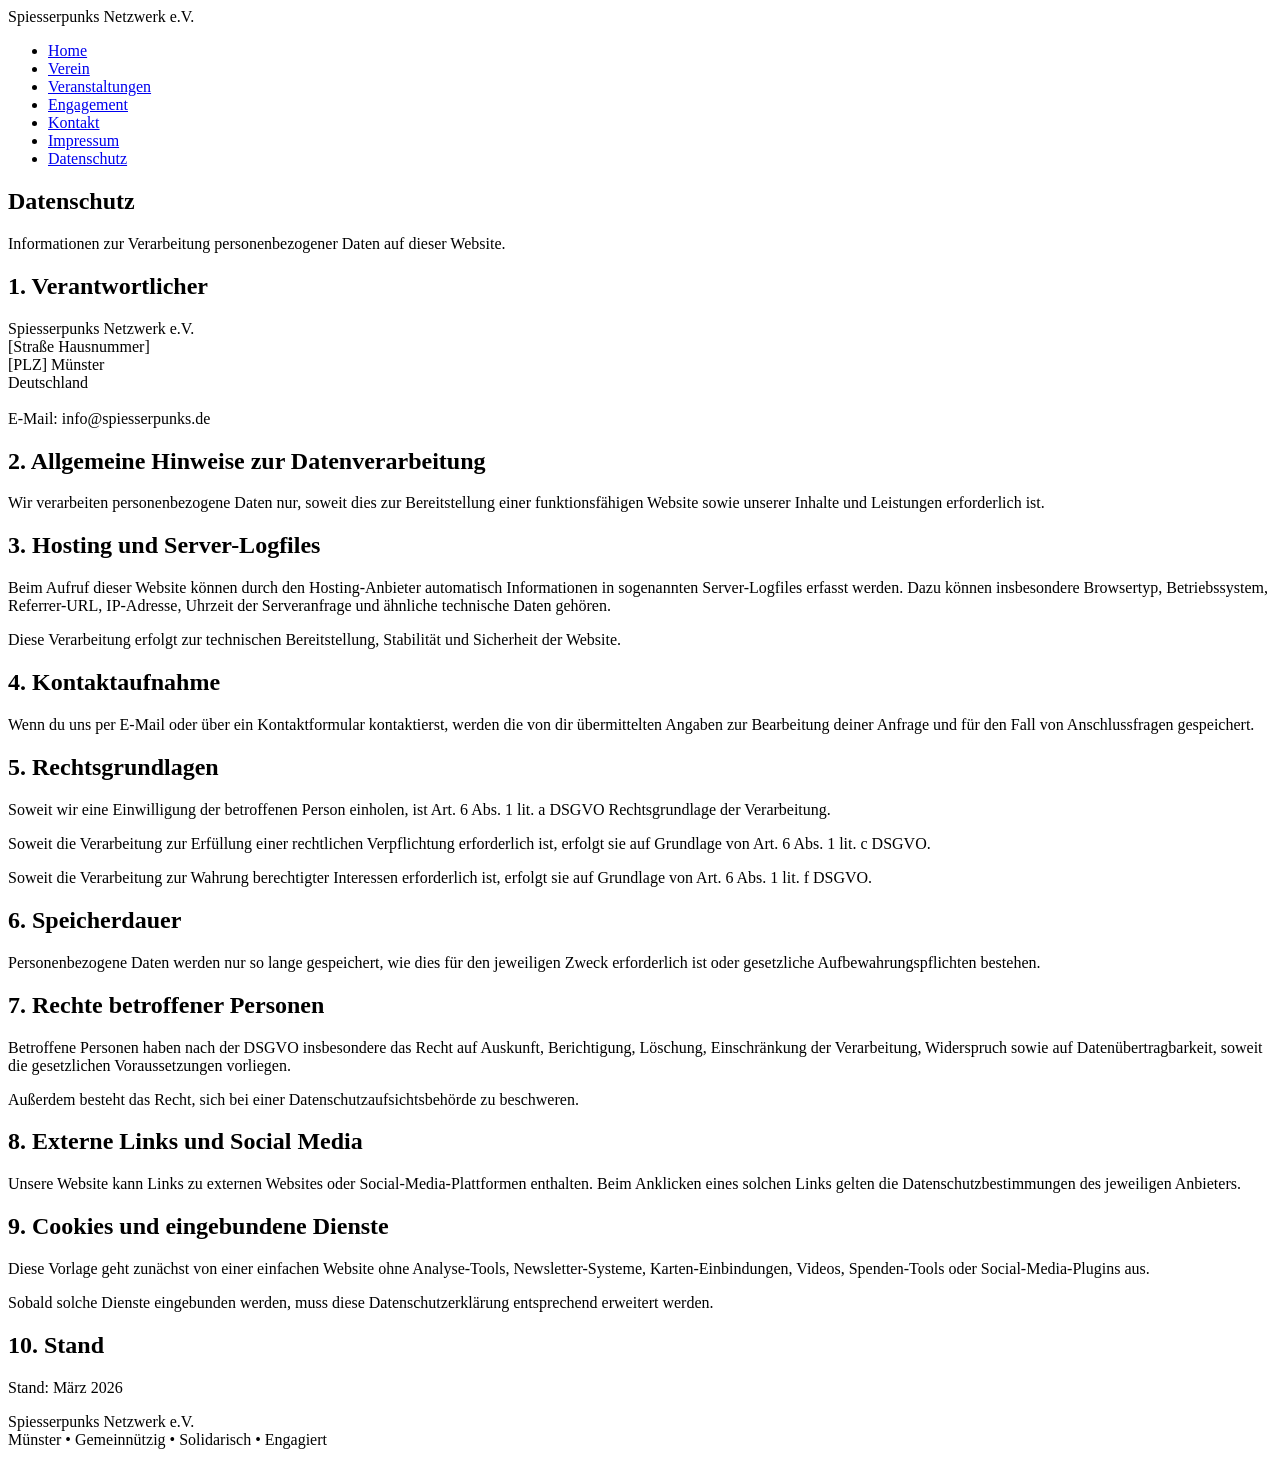
==== datenschutz.html @ 6582693a "Add files via upload" ====
<!DOCTYPE html>
<html lang="de">
<head>
  <meta charset="UTF-8">
  <meta name="viewport" content="width=device-width, initial-scale=1.0">
  <title>Datenschutz | Spiesserpunks Netzwerk e.V.</title>
  <link rel="preconnect" href="https://fonts.googleapis.com">
  <link rel="preconnect" href="https://fonts.gstatic.com" crossorigin>
  <link href="https://fonts.googleapis.com/css2?family=Bebas+Neue&family=Special+Elite&display=swap" rel="stylesheet">
  <link rel="stylesheet" href="css/style.css">
</head>
<body>
<header class="site-header">
  <nav class="site-nav">
    <div class="logo">Spiesserpunks Netzwerk e.V.</div>
    <ul class="nav-links">
      <li><a href="index.html">Home</a></li>
      <li><a href="verein.html">Verein</a></li>
      <li><a href="events.html">Veranstaltungen</a></li>
      <li><a href="projekte.html">Engagement</a></li>
      <li><a href="kontakt.html">Kontakt</a></li>
      <li><a href="impressum.html">Impressum</a></li>
      <li><a class="active" href="datenschutz.html">Datenschutz</a></li>
    </ul>
  </nav>
</header>
<section class="page-header"><h1 class="page-title">Datenschutz</h1><div class="page-intro"><p>Informationen zur Verarbeitung personenbezogener Daten auf dieser Website.</p></div></section><section class="content-section"><div class="info-box"><h2>1. Verantwortlicher</h2><p>Spiesserpunks Netzwerk e.V.<br>[Straße Hausnummer]<br>[PLZ] Münster<br>Deutschland<br><br>E-Mail: info@spiesserpunks.de</p><h2>2. Allgemeine Hinweise zur Datenverarbeitung</h2><p>Wir verarbeiten personenbezogene Daten nur, soweit dies zur Bereitstellung einer funktionsfähigen Website sowie unserer Inhalte und Leistungen erforderlich ist.</p><h2>3. Hosting und Server-Logfiles</h2><p>Beim Aufruf dieser Website können durch den Hosting-Anbieter automatisch Informationen in sogenannten Server-Logfiles erfasst werden. Dazu können insbesondere Browsertyp, Betriebssystem, Referrer-URL, IP-Adresse, Uhrzeit der Serveranfrage und ähnliche technische Daten gehören.</p><p>Diese Verarbeitung erfolgt zur technischen Bereitstellung, Stabilität und Sicherheit der Website.</p><h2>4. Kontaktaufnahme</h2><p>Wenn du uns per E-Mail oder über ein Kontaktformular kontaktierst, werden die von dir übermittelten Angaben zur Bearbeitung deiner Anfrage und für den Fall von Anschlussfragen gespeichert.</p><h2>5. Rechtsgrundlagen</h2><p>Soweit wir eine Einwilligung der betroffenen Person einholen, ist Art. 6 Abs. 1 lit. a DSGVO Rechtsgrundlage der Verarbeitung.</p><p>Soweit die Verarbeitung zur Erfüllung einer rechtlichen Verpflichtung erforderlich ist, erfolgt sie auf Grundlage von Art. 6 Abs. 1 lit. c DSGVO.</p><p>Soweit die Verarbeitung zur Wahrung berechtigter Interessen erforderlich ist, erfolgt sie auf Grundlage von Art. 6 Abs. 1 lit. f DSGVO.</p><h2>6. Speicherdauer</h2><p>Personenbezogene Daten werden nur so lange gespeichert, wie dies für den jeweiligen Zweck erforderlich ist oder gesetzliche Aufbewahrungspflichten bestehen.</p><h2>7. Rechte betroffener Personen</h2><p>Betroffene Personen haben nach der DSGVO insbesondere das Recht auf Auskunft, Berichtigung, Löschung, Einschränkung der Verarbeitung, Widerspruch sowie auf Datenübertragbarkeit, soweit die gesetzlichen Voraussetzungen vorliegen.</p><p>Außerdem besteht das Recht, sich bei einer Datenschutzaufsichtsbehörde zu beschweren.</p><h2>8. Externe Links und Social Media</h2><p>Unsere Website kann Links zu externen Websites oder Social-Media-Plattformen enthalten. Beim Anklicken eines solchen Links gelten die Datenschutzbestimmungen des jeweiligen Anbieters.</p><h2>9. Cookies und eingebundene Dienste</h2><p>Diese Vorlage geht zunächst von einer einfachen Website ohne Analyse-Tools, Newsletter-Systeme, Karten-Einbindungen, Videos, Spenden-Tools oder Social-Media-Plugins aus.</p><p>Sobald solche Dienste eingebunden werden, muss diese Datenschutzerklärung entsprechend erweitert werden.</p><h2>10. Stand</h2><p>Stand: März 2026</p></div></section>
<footer class="site-footer">
  Spiesserpunks Netzwerk e.V.<br>
  Münster • Gemeinnützig • Solidarisch • Engagiert
</footer>
</body>
</html>
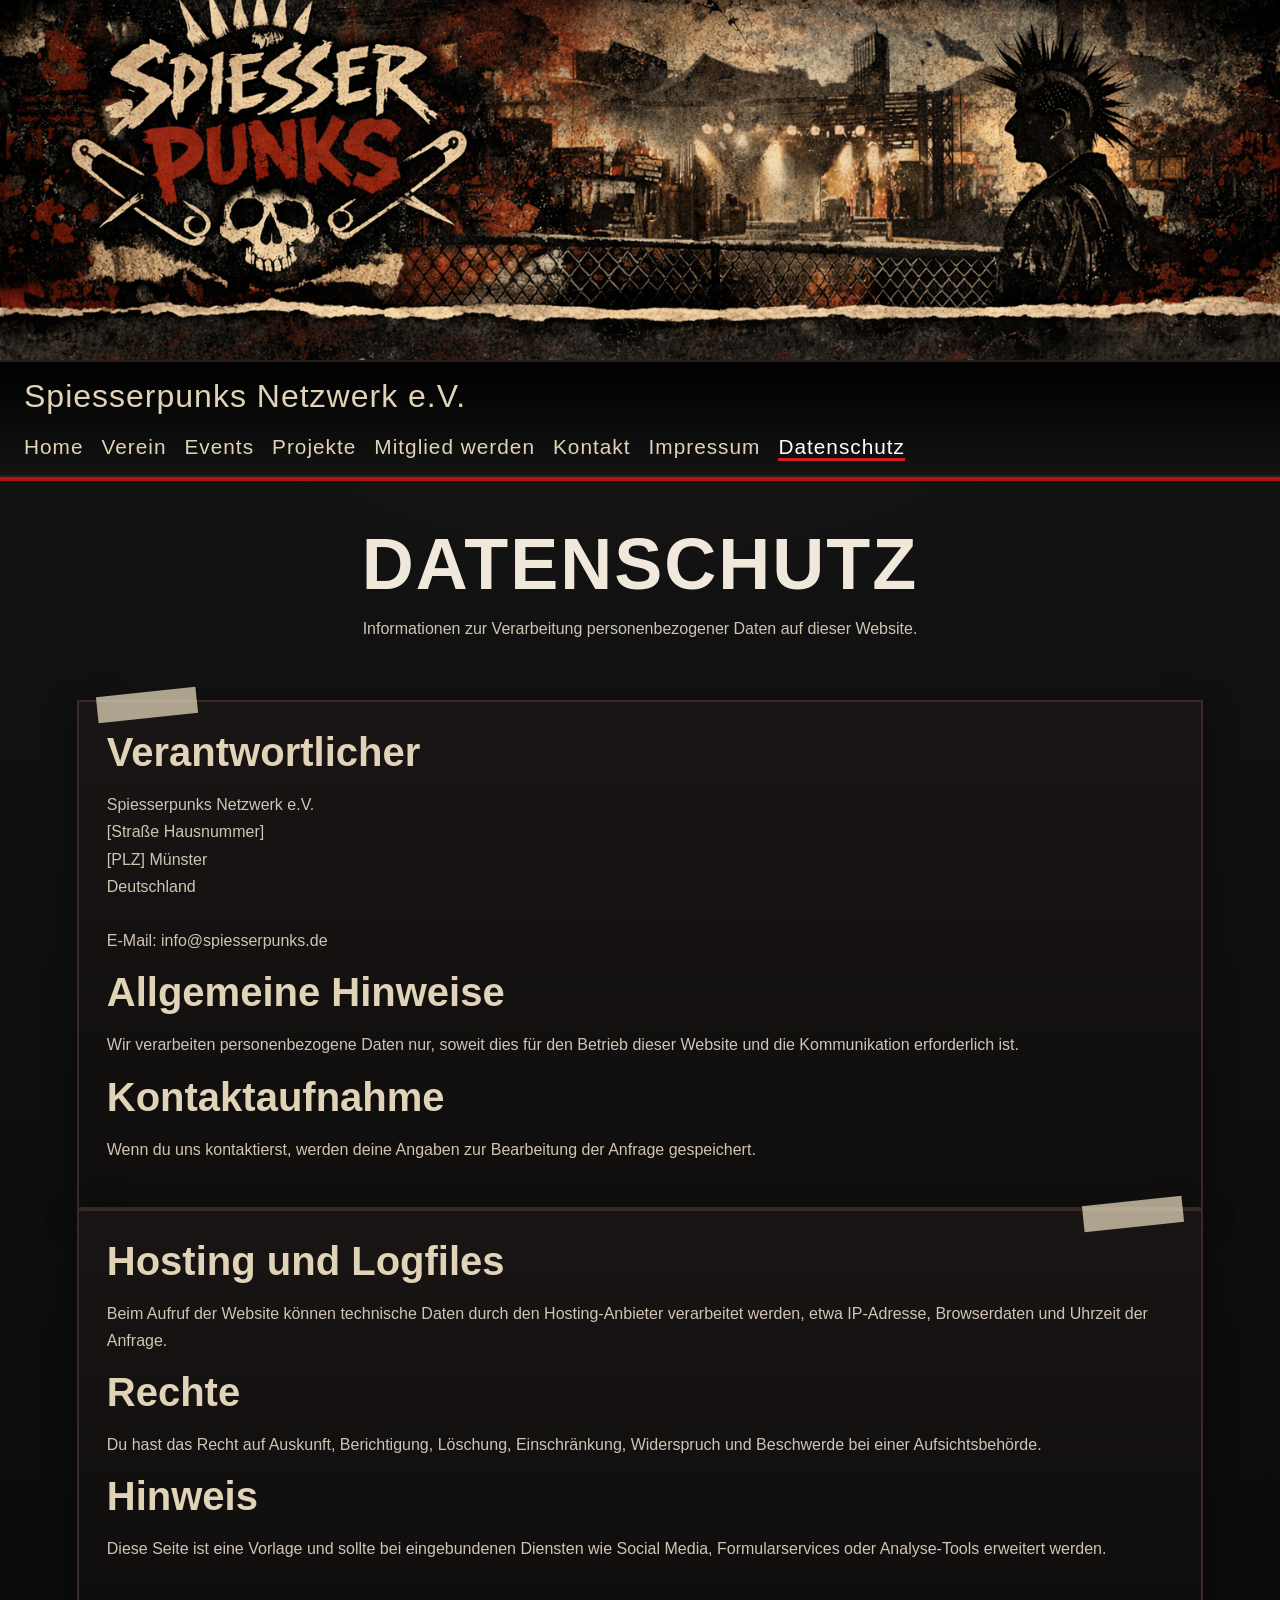
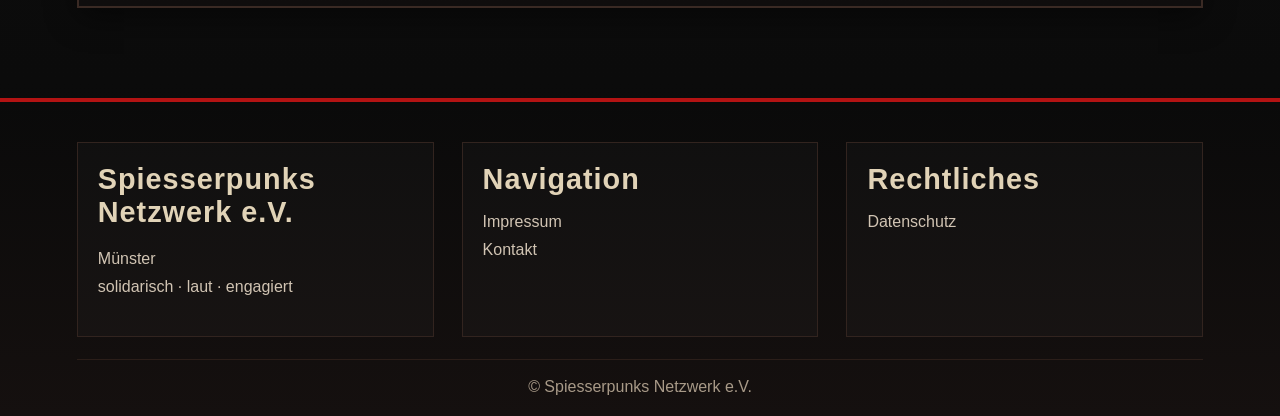
==== commit fe5f35d3: "Update datenschutz.html" ====
--- a/datenschutz.html
+++ b/datenschutz.html
@@ -4,30 +4,107 @@
   <meta charset="UTF-8">
   <meta name="viewport" content="width=device-width, initial-scale=1.0">
   <title>Datenschutz | Spiesserpunks Netzwerk e.V.</title>
+  <meta name="description" content="Datenschutz vom Spiesserpunks Netzwerk e.V.">
   <link rel="preconnect" href="https://fonts.googleapis.com">
   <link rel="preconnect" href="https://fonts.gstatic.com" crossorigin>
   <link href="https://fonts.googleapis.com/css2?family=Bebas+Neue&family=Special+Elite&display=swap" rel="stylesheet">
   <link rel="stylesheet" href="css/style.css">
 </head>
 <body>
-<header class="site-header">
-  <nav class="site-nav">
-    <div class="logo">Spiesserpunks Netzwerk e.V.</div>
-    <ul class="nav-links">
+
+<header class="punk-header small-header">
+  <div class="header-image-only">
+    <img src="images/spiesserpunks-header.png" alt="Spiesserpunks Netzwerk Header">
+  </div>
+
+  <nav class="top-nav">
+    <div class="logo-text">Spiesserpunks Netzwerk e.V.</div>
+    <ul>
       <li><a href="index.html">Home</a></li>
       <li><a href="verein.html">Verein</a></li>
-      <li><a href="events.html">Veranstaltungen</a></li>
-      <li><a href="projekte.html">Engagement</a></li>
+      <li><a href="events.html">Events</a></li>
+      <li><a href="projekte.html">Projekte</a></li>
+      <li><a href="mitglied-werden.html">Mitglied werden</a></li>
       <li><a href="kontakt.html">Kontakt</a></li>
       <li><a href="impressum.html">Impressum</a></li>
       <li><a class="active" href="datenschutz.html">Datenschutz</a></li>
     </ul>
   </nav>
 </header>
-<section class="page-header"><h1 class="page-title">Datenschutz</h1><div class="page-intro"><p>Informationen zur Verarbeitung personenbezogener Daten auf dieser Website.</p></div></section><section class="content-section"><div class="info-box"><h2>1. Verantwortlicher</h2><p>Spiesserpunks Netzwerk e.V.<br>[Straße Hausnummer]<br>[PLZ] Münster<br>Deutschland<br><br>E-Mail: info@spiesserpunks.de</p><h2>2. Allgemeine Hinweise zur Datenverarbeitung</h2><p>Wir verarbeiten personenbezogene Daten nur, soweit dies zur Bereitstellung einer funktionsfähigen Website sowie unserer Inhalte und Leistungen erforderlich ist.</p><h2>3. Hosting und Server-Logfiles</h2><p>Beim Aufruf dieser Website können durch den Hosting-Anbieter automatisch Informationen in sogenannten Server-Logfiles erfasst werden. Dazu können insbesondere Browsertyp, Betriebssystem, Referrer-URL, IP-Adresse, Uhrzeit der Serveranfrage und ähnliche technische Daten gehören.</p><p>Diese Verarbeitung erfolgt zur technischen Bereitstellung, Stabilität und Sicherheit der Website.</p><h2>4. Kontaktaufnahme</h2><p>Wenn du uns per E-Mail oder über ein Kontaktformular kontaktierst, werden die von dir übermittelten Angaben zur Bearbeitung deiner Anfrage und für den Fall von Anschlussfragen gespeichert.</p><h2>5. Rechtsgrundlagen</h2><p>Soweit wir eine Einwilligung der betroffenen Person einholen, ist Art. 6 Abs. 1 lit. a DSGVO Rechtsgrundlage der Verarbeitung.</p><p>Soweit die Verarbeitung zur Erfüllung einer rechtlichen Verpflichtung erforderlich ist, erfolgt sie auf Grundlage von Art. 6 Abs. 1 lit. c DSGVO.</p><p>Soweit die Verarbeitung zur Wahrung berechtigter Interessen erforderlich ist, erfolgt sie auf Grundlage von Art. 6 Abs. 1 lit. f DSGVO.</p><h2>6. Speicherdauer</h2><p>Personenbezogene Daten werden nur so lange gespeichert, wie dies für den jeweiligen Zweck erforderlich ist oder gesetzliche Aufbewahrungspflichten bestehen.</p><h2>7. Rechte betroffener Personen</h2><p>Betroffene Personen haben nach der DSGVO insbesondere das Recht auf Auskunft, Berichtigung, Löschung, Einschränkung der Verarbeitung, Widerspruch sowie auf Datenübertragbarkeit, soweit die gesetzlichen Voraussetzungen vorliegen.</p><p>Außerdem besteht das Recht, sich bei einer Datenschutzaufsichtsbehörde zu beschweren.</p><h2>8. Externe Links und Social Media</h2><p>Unsere Website kann Links zu externen Websites oder Social-Media-Plattformen enthalten. Beim Anklicken eines solchen Links gelten die Datenschutzbestimmungen des jeweiligen Anbieters.</p><h2>9. Cookies und eingebundene Dienste</h2><p>Diese Vorlage geht zunächst von einer einfachen Website ohne Analyse-Tools, Newsletter-Systeme, Karten-Einbindungen, Videos, Spenden-Tools oder Social-Media-Plugins aus.</p><p>Sobald solche Dienste eingebunden werden, muss diese Datenschutzerklärung entsprechend erweitert werden.</p><h2>10. Stand</h2><p>Stand: März 2026</p></div></section>
-<footer class="site-footer">
-  Spiesserpunks Netzwerk e.V.<br>
-  Münster • Gemeinnützig • Solidarisch • Engagiert
+
+<main>
+  <section class="page-banner">
+    <h1>Datenschutz</h1>
+    <p>Informationen zur Verarbeitung personenbezogener Daten auf dieser Website.</p>
+  </section>
+
+  <section class="punk-section">
+    <div class="split-card tape-left">
+      <h2>Verantwortlicher</h2>
+      <p>
+        Spiesserpunks Netzwerk e.V.<br>
+        [Straße Hausnummer]<br>
+        [PLZ] Münster<br>
+        Deutschland<br><br>
+        E-Mail: info@spiesserpunks.de
+      </p>
+
+      <h2>Allgemeine Hinweise</h2>
+      <p>
+        Wir verarbeiten personenbezogene Daten nur, soweit dies für den Betrieb
+        dieser Website und die Kommunikation erforderlich ist.
+      </p>
+
+      <h2>Kontaktaufnahme</h2>
+      <p>
+        Wenn du uns kontaktierst, werden deine Angaben zur Bearbeitung der Anfrage gespeichert.
+      </p>
+    </div>
+
+    <div class="split-card tape-right">
+      <h2>Hosting und Logfiles</h2>
+      <p>
+        Beim Aufruf der Website können technische Daten durch den Hosting-Anbieter
+        verarbeitet werden, etwa IP-Adresse, Browserdaten und Uhrzeit der Anfrage.
+      </p>
+
+      <h2>Rechte</h2>
+      <p>
+        Du hast das Recht auf Auskunft, Berichtigung, Löschung, Einschränkung,
+        Widerspruch und Beschwerde bei einer Aufsichtsbehörde.
+      </p>
+
+      <h2>Hinweis</h2>
+      <p>
+        Diese Seite ist eine Vorlage und sollte bei eingebundenen Diensten
+        wie Social Media, Formularservices oder Analyse-Tools erweitert werden.
+      </p>
+    </div>
+  </section>
+</main>
+
+<footer class="punk-footer">
+  <div class="footer-grid">
+    <div class="footer-box">
+      <h3>Spiesserpunks Netzwerk e.V.</h3>
+      <p>Münster<br>solidarisch · laut · engagiert</p>
+    </div>
+    <div class="footer-box">
+      <h3>Navigation</h3>
+      <ul>
+        <li><a href="impressum.html">Impressum</a></li>
+        <li><a href="kontakt.html">Kontakt</a></li>
+      </ul>
+    </div>
+    <div class="footer-box">
+      <h3>Rechtliches</h3>
+      <ul>
+        <li><a href="datenschutz.html">Datenschutz</a></li>
+      </ul>
+    </div>
+  </div>
+  <div class="footer-bottom">© Spiesserpunks Netzwerk e.V.</div>
 </footer>
+
 </body>
-</html>+</html>
--- a/css/style.css
+++ b/css/style.css
@@ -0,0 +1,516 @@
+:root{
+  --bg:#0a0a0a;
+  --bg2:#16110f;
+  --paper:#e1d3b7;
+  --red:#b31313;
+  --red2:#d11f1f;
+  --text:#f0e8db;
+  --muted:#d1c4b3;
+  --dark:#111;
+  --line:#3a2a24;
+  --shadow:0 10px 30px rgba(0,0,0,0.45);
+}
+
+*{
+  box-sizing:border-box;
+}
+
+html{
+  scroll-behavior:smooth;
+}
+
+body{
+  margin:0;
+  background:
+    radial-gradient(circle at top, rgba(120,20,20,0.15), transparent 30%),
+    linear-gradient(to bottom, #151515, #090909);
+  color:var(--text);
+  font-family:Arial, Helvetica, sans-serif;
+}
+
+a{
+  color:inherit;
+  text-decoration:none;
+}
+
+img{
+  display:block;
+  width:100%;
+  height:auto;
+}
+
+.punk-header{
+  background:#000;
+  border-bottom:4px solid var(--red);
+}
+
+.header-image-only{
+  width:100%;
+  background:#000;
+}
+
+.header-image-only img{
+  width:100%;
+  max-height:360px;
+  object-fit:cover;
+  display:block;
+}
+
+.top-nav{
+  display:flex;
+  justify-content:space-between;
+  align-items:center;
+  gap:20px;
+  flex-wrap:wrap;
+  padding:16px 24px;
+  background:
+    linear-gradient(to bottom, rgba(0,0,0,0.95), rgba(20,20,20,0.95));
+  border-top:2px solid #2b1e19;
+  border-bottom:2px solid #2b1e19;
+}
+
+.logo-text{
+  font-family:"Bebas Neue", sans-serif;
+  font-size:2rem;
+  letter-spacing:1px;
+  color:var(--paper);
+}
+
+.top-nav ul{
+  display:flex;
+  gap:18px;
+  flex-wrap:wrap;
+  list-style:none;
+  margin:0;
+  padding:0;
+}
+
+.top-nav a{
+  font-family:"Bebas Neue", sans-serif;
+  font-size:1.3rem;
+  letter-spacing:1px;
+  color:var(--paper);
+  border-bottom:3px solid transparent;
+  transition:0.2s ease;
+}
+
+.top-nav a:hover,
+.top-nav a.active{
+  color:#fff;
+  border-bottom-color:var(--red2);
+}
+
+.hero-box-section{
+  padding:50px 6vw 20px;
+}
+
+.hero-box{
+  max-width:980px;
+  margin:auto;
+  background:
+    linear-gradient(to bottom right, rgba(15,15,15,0.95), rgba(36,20,18,0.92));
+  border:2px solid #46322b;
+  padding:35px;
+  box-shadow:var(--shadow);
+  position:relative;
+  transform:rotate(-0.5deg);
+}
+
+.hero-box::before{
+  content:"";
+  position:absolute;
+  inset:12px;
+  border:2px dashed rgba(255,255,255,0.08);
+  pointer-events:none;
+}
+
+.hero-sticker{
+  display:inline-block;
+  background:var(--red);
+  color:#fff;
+  padding:8px 14px;
+  font-family:"Bebas Neue", sans-serif;
+  letter-spacing:2px;
+  margin-bottom:18px;
+  box-shadow:4px 4px 0 #000;
+}
+
+.hero-box h1,
+.page-banner h1,
+.section-title{
+  font-family:"Bebas Neue", sans-serif;
+  text-transform:uppercase;
+  letter-spacing:2px;
+}
+
+.hero-box h1{
+  font-size:clamp(3rem, 8vw, 6rem);
+  margin:0 0 14px;
+  line-height:0.95;
+}
+
+.hero-box p{
+  font-size:1.1rem;
+  line-height:1.7;
+  color:var(--muted);
+  max-width:760px;
+}
+
+.hero-buttons{
+  display:flex;
+  flex-wrap:wrap;
+  gap:14px;
+  margin-top:25px;
+}
+
+.punk-btn{
+  display:inline-block;
+  padding:14px 22px;
+  border:2px solid #000;
+  font-family:"Bebas Neue", sans-serif;
+  font-size:1.15rem;
+  letter-spacing:1.5px;
+  text-transform:uppercase;
+  box-shadow:5px 5px 0 #000;
+  transition:0.2s ease;
+}
+
+.punk-btn:hover{
+  transform:translate(-2px,-2px);
+  box-shadow:8px 8px 0 #000;
+}
+
+.punk-btn.red{
+  background:var(--red2);
+  color:#fff;
+}
+
+.punk-btn.light{
+  background:var(--paper);
+  color:#111;
+}
+
+.punk-btn.dark{
+  background:#1b1b1b;
+  color:var(--paper);
+  border-color:#3d2d28;
+}
+
+.punk-section{
+  padding:40px 6vw;
+}
+
+.dark-band{
+  background:linear-gradient(to bottom, #120f0e, #090909);
+  border-top:2px solid #2b1e19;
+  border-bottom:2px solid #2b1e19;
+}
+
+.section-title{
+  font-size:clamp(2.2rem, 5vw, 4rem);
+  margin:0 0 25px;
+  color:var(--paper);
+}
+
+.poster-grid{
+  display:grid;
+  grid-template-columns:repeat(auto-fit,minmax(260px,1fr));
+  gap:28px;
+}
+
+.poster-card{
+  background:linear-gradient(to bottom, #191514, #0f0d0d);
+  border:2px solid #3a2a24;
+  padding:24px;
+  box-shadow:var(--shadow);
+  transform:rotate(-1deg);
+}
+
+.poster-card:nth-child(even){
+  transform:rotate(1deg);
+}
+
+.card-label{
+  display:inline-block;
+  background:var(--red);
+  color:#fff;
+  padding:6px 12px;
+  margin-bottom:14px;
+  font-family:"Bebas Neue", sans-serif;
+  letter-spacing:2px;
+}
+
+.poster-card h3{
+  font-family:"Bebas Neue", sans-serif;
+  font-size:2rem;
+  margin:0 0 10px;
+  color:var(--paper);
+}
+
+.poster-card p{
+  line-height:1.7;
+  color:var(--muted);
+  margin:0;
+}
+
+.calendar-wrap{
+  max-width:1100px;
+  margin:auto;
+}
+
+.calendar-intro p{
+  color:var(--muted);
+  line-height:1.7;
+}
+
+.event-calendar{
+  display:grid;
+  gap:18px;
+  margin-top:25px;
+}
+
+.event-row{
+  display:grid;
+  grid-template-columns:110px 1fr 140px;
+  gap:20px;
+  align-items:center;
+  background:linear-gradient(to right, #171212, #0f0d0d);
+  border:2px solid #3a2a24;
+  padding:18px;
+  box-shadow:var(--shadow);
+}
+
+.event-date-box{
+  background:var(--paper);
+  color:#111;
+  text-align:center;
+  padding:10px;
+  border:2px solid #000;
+}
+
+.event-date-box .day{
+  display:block;
+  font-family:"Bebas Neue", sans-serif;
+  font-size:2.6rem;
+  line-height:1;
+}
+
+.event-date-box .month{
+  display:block;
+  font-family:"Bebas Neue", sans-serif;
+  font-size:1.1rem;
+  letter-spacing:2px;
+}
+
+.event-info h3{
+  margin:0 0 8px;
+  font-family:"Bebas Neue", sans-serif;
+  font-size:2rem;
+  color:var(--paper);
+}
+
+.event-info p{
+  margin:0;
+  color:var(--muted);
+  line-height:1.6;
+}
+
+.mini-btn{
+  display:inline-block;
+  background:var(--red2);
+  color:#fff;
+  padding:10px 16px;
+  font-family:"Bebas Neue", sans-serif;
+  letter-spacing:1px;
+  border:2px solid #000;
+}
+
+.split-section{
+  display:grid;
+  grid-template-columns:1fr 1fr;
+  gap:28px;
+}
+
+.split-card{
+  background:linear-gradient(to bottom, #191514, #0f0d0d);
+  border:2px solid #3a2a24;
+  padding:28px;
+  box-shadow:var(--shadow);
+  position:relative;
+}
+
+.tape-left::before,
+.tape-right::before{
+  content:"";
+  position:absolute;
+  top:-10px;
+  width:100px;
+  height:26px;
+  background:rgba(225,211,183,0.75);
+  transform:rotate(-6deg);
+}
+
+.tape-left::before{
+  left:18px;
+}
+
+.tape-right::before{
+  right:18px;
+}
+
+.split-card h2{
+  font-family:"Bebas Neue", sans-serif;
+  font-size:2.5rem;
+  margin:0 0 14px;
+  color:var(--paper);
+}
+
+.split-card p{
+  color:var(--muted);
+  line-height:1.7;
+}
+
+.punk-list{
+  margin:18px 0 22px;
+  padding-left:20px;
+}
+
+.punk-list li{
+  margin-bottom:8px;
+  color:var(--text);
+}
+
+.small-note{
+  opacity:0.8;
+}
+
+.page-banner{
+  padding:42px 6vw 18px;
+  text-align:center;
+}
+
+.page-banner h1{
+  margin:0 0 10px;
+  font-size:clamp(2.5rem, 6vw, 4.5rem);
+}
+
+.page-banner p{
+  max-width:780px;
+  margin:auto;
+  color:var(--muted);
+  line-height:1.7;
+}
+
+.join-form label{
+  display:block;
+  margin-top:14px;
+  margin-bottom:5px;
+  color:var(--paper);
+}
+
+.join-form input,
+.join-form textarea{
+  width:100%;
+  padding:12px;
+  border:none;
+  background:#23201f;
+  color:#fff;
+  font:inherit;
+}
+
+.join-form textarea{
+  min-height:130px;
+  resize:vertical;
+}
+
+.form-btn{
+  margin-top:18px;
+  cursor:pointer;
+}
+
+.punk-footer{
+  margin-top:50px;
+  background:
+    linear-gradient(to bottom, #0a0a0a, #15100f);
+  border-top:4px solid var(--red);
+  padding:40px 6vw 20px;
+}
+
+.footer-grid{
+  display:grid;
+  grid-template-columns:repeat(auto-fit,minmax(220px,1fr));
+  gap:28px;
+}
+
+.footer-box{
+  background:rgba(255,255,255,0.02);
+  border:1px solid #32241f;
+  padding:20px;
+}
+
+.footer-box h3{
+  margin:0 0 12px;
+  font-family:"Bebas Neue", sans-serif;
+  font-size:1.8rem;
+  color:var(--paper);
+  letter-spacing:1px;
+}
+
+.footer-box p,
+.footer-box li{
+  color:var(--muted);
+  line-height:1.7;
+}
+
+.footer-box ul{
+  list-style:none;
+  padding:0;
+  margin:0;
+}
+
+.footer-box a:hover{
+  color:#fff;
+}
+
+.footer-bottom{
+  margin-top:22px;
+  padding-top:18px;
+  border-top:1px solid #2b1e19;
+  text-align:center;
+  color:#a89a88;
+}
+
+@media (max-width:900px){
+  .split-section{
+    grid-template-columns:1fr;
+  }
+
+  .event-row{
+    grid-template-columns:1fr;
+  }
+
+  .event-action{
+    justify-self:start;
+  }
+
+  .top-nav{
+    flex-direction:column;
+    align-items:flex-start;
+  }
+}
+
+@media (max-width:700px){
+  .top-nav ul{
+    display:grid;
+    grid-template-columns:1fr 1fr;
+    width:100%;
+  }
+
+  .hero-buttons{
+    flex-direction:column;
+  }
+
+  .punk-btn{
+    text-align:center;
+  }
+}
